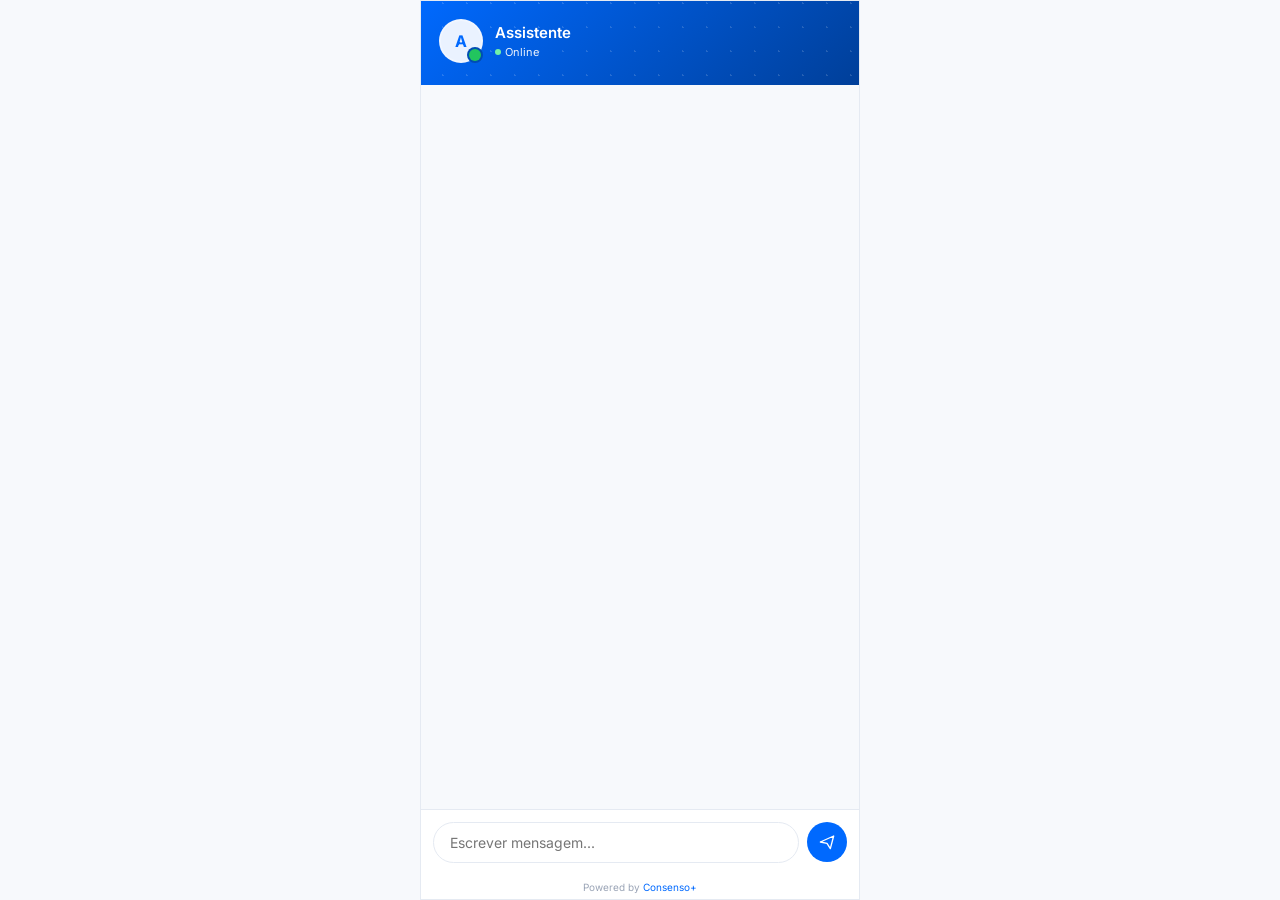
==== backend/widget.html @ e8172cd2 "auto-commit for e77d4ce1-f9aa-4356-a806-aade80bb2fab" ====
<!doctype html>
<html lang="pt">
<head>
<meta charset="utf-8">
<title>Consenso+ Chat</title>
<meta name="viewport" content="width=device-width,initial-scale=1,viewport-fit=cover,maximum-scale=1" />
<meta name="apple-mobile-web-app-capable" content="yes" />
<link href="https://fonts.googleapis.com/css2?family=Inter:wght@400;500;600;700&display=swap" rel="stylesheet">
<style>
*{box-sizing:border-box}body,html{margin:0;padding:0;height:100%;font-family:Inter,system-ui,sans-serif;color:#0B1324;background:#F7F9FC;-webkit-tap-highlight-color:transparent;-webkit-text-size-adjust:100%}
.wrap{display:flex;flex-direction:column;height:100%;max-width:440px;margin:0 auto;background:#fff;border:1px solid #E5EAF2;overflow:hidden}
@supports(height:100dvh){.wrap{height:100dvh}}
:root{
  --vv-h:100%;
  --brand:#0069FE;          /* Primary CTA, user bubble, send button */
  --brand-dark:#003F99;     /* Header gradient end */
  --brand-soft:#EAF2FF;     /* Avatar bg, focus ring */
  --brand-border:#C7DDFF;   /* Icebreakers border */
  --bot:#0069FE;            /* Bot accent (links, prices) — overridable per-agent */
}
@media(max-width:520px){
  .wrap{max-width:100%;border:0;border-radius:0}
  .hd{padding:14px 14px 16px}
  .msgs{padding:12px 10px}
  .msg{font-size:15px;padding:10px 14px}
  .inp{padding:10px;padding-bottom:calc(10px + env(safe-area-inset-bottom))}
  .inp input{font-size:16px;padding:12px 16px} /* 16px prevents iOS zoom on focus */
  .inp button{width:44px;height:44px} /* touch-friendly */
  .ice button{padding:9px 14px;font-size:14px} /* touch-friendly */
  .card{max-width:100%;margin-left:30px}
  .card-carousel{margin-left:30px}
  .card-carousel.multi .card{flex:0 0 240px}
  .mini{width:24px;height:24px;font-size:9px}
  .ice{margin-left:30px}
  .typing{margin-left:30px}
}
.hd{background:linear-gradient(135deg,var(--brand) 0%,var(--brand-dark) 100%);color:#fff;padding:18px 18px 22px;display:flex;align-items:center;gap:12px;position:relative}
.hd::after{content:"";position:absolute;inset:0;background:radial-gradient(circle at 90% 10%,rgba(255,255,255,.15) 1px,transparent 1px);background-size:24px 24px;pointer-events:none}
.av{width:44px;height:44px;border-radius:50%;background:var(--brand-soft);flex-shrink:0;display:flex;align-items:center;justify-content:center;color:var(--brand);font-weight:700;font-size:16px;position:relative;border:2px solid rgba(255,255,255,.3);z-index:1}
.av-inner{width:100%;height:100%;border-radius:50%;overflow:hidden;display:flex;align-items:center;justify-content:center}
.av img{width:100%;height:100%;object-fit:cover;display:block}
.av .dot{position:absolute;bottom:0;right:0;width:12px;height:12px;background:#22c55e;border-radius:50%;box-shadow:0 0 0 2px #004db3;z-index:2;pointer-events:none}
.hd .info{z-index:1;flex:1;min-width:0}
.hd .close-btn{display:none;background:rgba(255,255,255,.15);border:0;color:#fff;width:36px;height:36px;border-radius:50%;cursor:pointer;align-items:center;justify-content:center;z-index:2;transition:background .15s;font-size:20px;font-weight:300;padding:0;line-height:1}
.hd .close-btn:hover{background:rgba(255,255,255,.25)}
@media(max-width:520px){.hd .close-btn{display:flex}}
.hd .name{font-weight:600;font-size:15px;line-height:1.2}
.hd .st{font-size:11px;opacity:.92;display:flex;align-items:center;gap:4px;margin-top:3px}
.hd .st::before{content:"";width:6px;height:6px;background:#7CFFA3;border-radius:50%;animation:p 1.5s infinite}
@keyframes p{0%,100%{opacity:1}50%{opacity:.5}}
.msgs{flex:1;overflow-y:auto;padding:18px 14px;display:flex;flex-direction:column;gap:12px;background:#F7F9FC}
.row{display:flex;gap:8px;align-items:flex-end}
.row.me{flex-direction:row-reverse}
.mini{width:26px;height:26px;border-radius:50%;flex-shrink:0;background:var(--brand-soft);overflow:hidden;display:flex;align-items:center;justify-content:center;font-size:10px;font-weight:700;color:var(--brand);position:relative}
.mini img{width:100%;height:100%;object-fit:cover;display:block}
.mini::after,.mini::before{content:none!important;display:none!important}
.row.me .mini{visibility:hidden}
.row{animation:slideIn .28s ease-out both}
@keyframes slideIn{from{opacity:0;transform:translateY(8px)}to{opacity:1;transform:translateY(0)}}
.msg{max-width:78%;padding:11px 15px;border-radius:22px;font-size:14px;line-height:1.45;white-space:pre-wrap;word-wrap:break-word;box-shadow:0 1px 2px rgba(11,19,36,.04)}
.me .msg{background:var(--brand);color:#fff;border-bottom-right-radius:6px}
.bot .msg{background:#fff;border:1px solid #E5EAF2;color:#0B1324;border-bottom-left-radius:6px}
.row.continuation{margin-top:-6px}
.row.continuation.bot .mini{visibility:hidden}
.row.continuation.bot .msg{border-top-left-radius:12px}
.ice{display:flex;flex-wrap:wrap;gap:6px;margin-left:34px;margin-top:2px}
.ice button{background:#fff;border:1px solid var(--brand-border);color:var(--brand);padding:7px 13px;border-radius:999px;font:inherit;font-size:13px;font-weight:500;cursor:pointer;transition:all .15s}
.ice button:hover{background:#EAF2FF;transform:translateY(-1px)}
.card-carousel{display:flex;flex-direction:column;gap:10px;margin-left:34px;margin-top:6px}
.card-carousel.multi{flex-direction:row;overflow-x:auto;scroll-snap-type:x mandatory;padding-bottom:6px;margin-right:-14px;scrollbar-width:thin}
.card-carousel.multi::-webkit-scrollbar{height:4px}
.card-carousel.multi::-webkit-scrollbar-thumb{background:#C7D0DF;border-radius:2px}
.card-carousel.multi .card{flex:0 0 280px;scroll-snap-align:start;margin:0}
.card{border:1px solid #E5EAF2;border-radius:18px;overflow:hidden;background:#fff;box-shadow:0 4px 16px rgba(11,19,36,.06);max-width:320px;transition:transform .25s cubic-bezier(.2,.8,.2,1),box-shadow .25s;animation:slideIn .35s ease-out both}
.card:hover{transform:translateY(-3px);box-shadow:0 14px 30px rgba(11,19,36,.14)}
.card .imgwrap{position:relative;width:100%;height:200px;background:linear-gradient(135deg,#EAF2FF 0%,#C7DDFF 100%);overflow:hidden}
.card .imgwrap.noimg::before{content:"🏠";position:absolute;inset:0;display:flex;align-items:center;justify-content:center;font-size:48px;filter:grayscale(.3) opacity(.55)}
.card .imgwrap img{width:100%;height:100%;object-fit:cover;display:block;transition:transform .5s cubic-bezier(.2,.8,.2,1)}
.card:hover .imgwrap img{transform:scale(1.06)}
.card .tag{position:absolute;top:11px;left:11px;background:rgba(11,19,36,.86);backdrop-filter:blur(8px);color:#fff;padding:5px 11px;border-radius:999px;font-size:11.5px;font-weight:700;letter-spacing:.02em;box-shadow:0 2px 8px rgba(11,19,36,.18)}
.card .badge-typ{position:absolute;top:11px;right:11px;background:var(--bot);color:#fff;padding:4px 10px;border-radius:6px;font-size:10.5px;font-weight:700;letter-spacing:.04em;text-transform:uppercase;box-shadow:0 2px 6px rgba(11,19,36,.18)}
.card .b{padding:14px 15px 12px}
.card .t{font-weight:700;font-size:15px;line-height:1.3;color:#0B1324;letter-spacing:-.01em}
.card .loc{font-size:12px;color:#5B6B82;margin-top:4px;display:flex;align-items:center;gap:4px}
.card .loc::before{content:"📍";font-size:11px}
.card .p{color:var(--bot);font-size:16px;font-weight:800;margin-top:10px;letter-spacing:-.015em}
.card .d{font-size:12.5px;color:#5B6B82;margin-top:6px;line-height:1.5;display:-webkit-box;-webkit-line-clamp:2;-webkit-box-orient:vertical;overflow:hidden}
.card .features{display:flex;flex-wrap:wrap;gap:5px;margin-top:9px}
.card .features span{background:#F4F7FB;color:#5B6B82;padding:3px 8px;border-radius:6px;font-size:10.5px;font-weight:500;border:1px solid #EEF1F7}
.card a.detail{display:flex;align-items:center;justify-content:center;gap:6px;padding:11px;text-align:center;background:#fff;color:var(--user);text-decoration:none;font-size:13px;font-weight:600;transition:background .15s;border-top:1px solid #EEF1F7}
.card a.detail:hover{background:#F4F7FB}
.card .actions{display:flex;border-top:1px solid #EEF1F7}
.card .actions a, .card .actions button{flex:1;display:flex;align-items:center;justify-content:center;gap:5px;padding:11px 8px;text-align:center;font-size:12.5px;font-weight:600;text-decoration:none;border:0;cursor:pointer;background:#fff;color:var(--user);transition:background .15s;font-family:inherit}
.card .actions a:hover{background:#F4F7FB}
.card .actions button.book{background:var(--user);color:#fff}
.card .actions button.book:hover{filter:brightness(.92)}
.card .actions a + button{border-left:1px solid #EEF1F7}
.card .badge-ext{position:absolute;bottom:11px;left:11px;background:rgba(228,172,30,.95);color:#fff;padding:3px 8px;border-radius:6px;font-size:10px;font-weight:700;letter-spacing:.04em;text-transform:uppercase;box-shadow:0 2px 6px rgba(11,19,36,.18)}
.finance-card{background:linear-gradient(135deg,#fff 0%,#F4F7FB 100%);max-width:320px}
.finance-card .b{padding:18px 18px 16px}
.finance-card .t{font-size:15px;color:#0B1324;font-weight:700;margin-bottom:14px;letter-spacing:-.01em}
.finance-grid{display:grid;grid-template-columns:1fr 1fr;gap:8px 14px;margin-bottom:14px}
.finance-grid .fg-row{display:flex;flex-direction:column;font-size:12px}
.finance-grid .fg-row span{color:#5B6B82;font-weight:500;margin-bottom:2px}
.finance-grid .fg-row b{color:#0B1324;font-weight:700;font-size:13px}
.finance-highlight{background:var(--brand);color:#fff;border-radius:14px;padding:12px 14px;display:flex;justify-content:space-between;align-items:center;box-shadow:0 4px 14px rgba(0,105,254,.22)}
.finance-highlight span{font-size:12px;opacity:.9;font-weight:500}
.finance-highlight strong{font-size:18px;font-weight:800;letter-spacing:-.02em}
.finance-note{font-size:10.5px;color:#8593A8;margin-top:10px;font-style:italic;text-align:center}
.finance-compare{margin-top:14px;padding:12px;background:#F4F7FB;border-radius:12px;border:1px dashed #C7DDFF}
.finance-compare .fc-title{font-size:12px;font-weight:700;color:#0B1324;margin-bottom:10px;display:flex;align-items:center;gap:5px}
.finance-compare .fc-grid{display:grid;grid-template-columns:1fr 1fr;gap:10px}
.finance-compare .fc-col{background:#fff;padding:9px 10px;border-radius:8px;border:1px solid #E5EAF2}
.finance-compare .fc-lbl{font-size:10.5px;color:#5B6B82;font-weight:500;margin-bottom:3px}
.finance-compare .fc-val{font-size:13px;font-weight:700;color:#0B1324;letter-spacing:-.01em}
.finance-compare .fc-diff{font-size:10.5px;font-weight:600;margin-top:4px;padding:2px 6px;border-radius:5px;display:inline-block}
.finance-compare .fc-diff.up{color:#B91C1C;background:#FEE2E2}
.finance-compare .fc-diff.down{color:#15803D;background:#DCFCE7}

/* Visit booking modal */
.cp-modal-bg{position:absolute;inset:0;background:rgba(11,19,36,.55);backdrop-filter:blur(4px);display:flex;align-items:center;justify-content:center;z-index:100;animation:fadeIn .2s}
@keyframes fadeIn{from{opacity:0}to{opacity:1}}
.cp-modal{background:#fff;border-radius:20px;padding:22px 22px 20px;width:88%;max-width:340px;box-shadow:0 20px 50px rgba(0,0,0,.3);animation:slideUp .25s cubic-bezier(.2,.8,.2,1)}
@keyframes slideUp{from{transform:translateY(20px);opacity:0}to{transform:translateY(0);opacity:1}}
.cp-modal h3{margin:0 0 4px;font-size:17px;color:#0B1324;font-weight:700;letter-spacing:-.01em}
.cp-modal .sub{color:#5B6B82;font-size:12.5px;margin-bottom:14px;line-height:1.4}
.cp-modal .prop{background:#F4F7FB;border-radius:10px;padding:9px 11px;font-size:12px;color:#0B1324;margin-bottom:14px;font-weight:600}
.cp-modal label{display:block;font-size:11.5px;color:#5B6B82;margin:8px 0 4px;font-weight:600}
.cp-modal input{width:100%;padding:9px 11px;border:1px solid #E5EAF2;border-radius:10px;font-size:13px;font-family:inherit;outline:none;transition:border-color .15s;box-sizing:border-box;background:#fff;color:#0B1324}
.cp-modal input:focus{border-color:var(--user)}
.cp-modal .row{display:flex;gap:8px}
.cp-modal .row > div{flex:1}
.cp-modal .btn-row{display:flex;gap:8px;margin-top:16px}
.cp-modal button.confirm{flex:1;background:var(--user);color:#fff;border:0;padding:11px;border-radius:10px;font-weight:700;font-size:13.5px;cursor:pointer;font-family:inherit;transition:filter .15s}
.cp-modal button.confirm:hover{filter:brightness(.92)}
.cp-modal button.confirm:disabled{opacity:.6;cursor:not-allowed}
.cp-modal button.cancel{background:#F4F7FB;color:#0B1324;border:0;padding:11px 14px;border-radius:10px;font-weight:600;font-size:13.5px;cursor:pointer;font-family:inherit;transition:background .15s}
.cp-modal button.cancel:hover{background:#EEF1F7}
.cp-modal .err{color:#DC2626;font-size:11.5px;margin-top:8px;min-height:14px}
.inp{display:flex;gap:8px;padding:12px;border-top:1px solid #E5EAF2;background:#fff}
.inp input{flex:1;padding:11px 16px;border:1px solid #E5EAF2;border-radius:999px;font:inherit;outline:none;font-size:14px;transition:all .15s}
.inp input:focus{border-color:var(--brand);box-shadow:0 0 0 3px var(--brand-soft)}
.inp button{background:var(--brand);color:#fff;border:0;width:40px;height:40px;border-radius:50%;cursor:pointer;display:flex;align-items:center;justify-content:center;transition:all .15s}
.inp button:hover{background:#0057D5;transform:scale(1.05)}
.inp button:disabled{opacity:.5}
.typing{margin-left:34px;display:inline-flex;gap:4px;padding:12px 16px;background:#fff;border:1px solid #E5EAF2;border-radius:20px;align-self:flex-start;animation:slideIn .2s ease-out both}
.typing span{width:7px;height:7px;border-radius:50%;background:#C7D0DF;animation:t 1.2s infinite}
.typing span:nth-child(2){animation-delay:.2s}
.typing span:nth-child(3){animation-delay:.4s}
@keyframes t{0%,60%,100%{opacity:.3;transform:translateY(0)}30%{opacity:1;transform:translateY(-4px)}}
.footer{font-size:10px;color:#9AA4B6;text-align:center;padding:6px;background:#fff}
.footer a{color:var(--brand);text-decoration:none}
</style>
</head>
<body>
<div class="wrap">
  <div class="hd">
    <div class="av" id="av"><div class="av-inner" id="avInner">A</div><span class="dot" aria-hidden="true"></span></div>
    <div class="info">
      <div class="name" id="agentName">Assistente</div>
      <div class="st">Online</div>
    </div>
    <button class="close-btn" id="closeBtn" aria-label="Fechar" type="button">×</button>
  </div>
  <div class="msgs" id="msgs"></div>
  <form class="inp" id="f"><input id="t" placeholder="Escrever mensagem..." required aria-label="Mensagem">
    <button aria-label="Enviar">
      <svg width="16" height="16" viewBox="0 0 24 24" fill="none"><path d="M2 12l20-9-5 19-5-8-10-2z" stroke="#fff" stroke-width="2" stroke-linejoin="round"/></svg>
    </button>
  </form>
  <div class="footer">Powered by <a href="#" target="_blank">Consenso+</a></div>
</div>
<script>
const params = new URLSearchParams(location.search);
const API = params.get("api") || (location.origin + "/api");
const TENANT = params.get("tenant");
const AGENT_ID = params.get("agent") || "";
let NAME_V = params.get("name") || "Visitante";
const UID = "w-" + Math.random().toString(36).slice(2,10);
const msgs = document.getElementById("msgs");
const f = document.getElementById("f");
const t = document.getElementById("t");
const avEl = document.getElementById("av");
const avInnerEl = document.getElementById("avInner");
const nameEl = document.getElementById("agentName");
let agent = { name: "Assistente", avatar_url: "", welcome_message: "Olá! Como posso ajudar?", icebreakers: [] };

function initials(s) { return (s || "A").trim().slice(0, 2).toUpperCase(); }

function miniAvatar() {
  const mini = document.createElement("div");
  mini.className = "mini";
  if (agent.avatar_url) {
    const img = document.createElement("img");
    img.src = agent.avatar_url;
    img.onerror = () => { mini.textContent = initials(agent.name); };
    mini.appendChild(img);
  } else {
    mini.textContent = initials(agent.name);
  }
  return mini;
}

function botMsg(text, icebreakers, cards, opts) {
  opts = opts || {};
  const row = document.createElement("div");
  row.className = "row bot" + (opts.continuation ? " continuation" : "");
  row.appendChild(miniAvatar());
  const m = document.createElement("div");
  m.className = "msg";
  m.textContent = text;
  row.appendChild(m);
  msgs.appendChild(row);

  const allCards = cards || [];
  if (allCards.length > 0) {
    const carousel = document.createElement("div");
    carousel.className = "card-carousel" + (allCards.length >= 2 ? " multi" : "");
    allCards.forEach(c => {
      const card = document.createElement("div");
      card.className = "card";
      // ===== Special card: financial simulation =====
      if (c.type === "finance_simulation") {
        card.className = "card finance-card";
        const alt = c.alternative;
        const delta = c.delta || {};
        const altBlock = alt ? (
          '<div class="finance-compare">'
          + '<div class="fc-title">📊 E se mudasses para ' + alt.prazo_anos + ' anos?</div>'
          + '<div class="fc-grid">'
          +   '<div class="fc-col">'
          +     '<div class="fc-lbl">Prestação</div>'
          +     '<div class="fc-val">' + Number(alt.prestacao_mensal).toLocaleString('pt-PT', {minimumFractionDigits: 0, maximumFractionDigits: 0}) + ' €/mês</div>'
          +     '<div class="fc-diff ' + (delta.prestacao_diff > 0 ? 'up' : 'down') + '">'
          +       (delta.prestacao_diff > 0 ? '↑ ' : '↓ ') + Math.abs(delta.prestacao_diff).toLocaleString('pt-PT', {maximumFractionDigits: 0}) + ' €/mês'
          +     '</div>'
          +   '</div>'
          +   '<div class="fc-col">'
          +     '<div class="fc-lbl">Juros totais</div>'
          +     '<div class="fc-val">' + Number(alt.juros_totais).toLocaleString('pt-PT', {maximumFractionDigits: 0}) + ' €</div>'
          +     '<div class="fc-diff ' + (delta.juros_diff < 0 ? 'down' : 'up') + '">'
          +       (delta.juros_diff < 0 ? '↓ poupa ' : '↑ paga +') + Math.abs(delta.juros_diff).toLocaleString('pt-PT', {maximumFractionDigits: 0}) + ' €'
          +     '</div>'
          +   '</div>'
          + '</div>'
          + '</div>'
        ) : '';
        const html = (
          '<div class="b">'
          + '<div class="t">🧮 ' + (c.title || "Simulação de crédito") + '</div>'
          + '<div class="finance-grid">'
          +   '<div class="fg-row"><span>Entrada</span><b>' + Number(c.entrada).toLocaleString('pt-PT') + ' € (' + Number(c.entrada_pct || 20).toFixed(0) + '%)</b></div>'
          +   '<div class="fg-row"><span>Montante</span><b>' + Number(c.montante).toLocaleString('pt-PT') + ' €</b></div>'
          +   '<div class="fg-row"><span>Prazo</span><b>' + c.prazo_anos + ' anos' + (c.prazo_max_bancario ? ' <small style="color:#5B6B82">(máx ' + c.prazo_max_bancario + ')</small>' : '') + '</b></div>'
          +   '<div class="fg-row"><span>' + (c.idade ? 'Idade · Taxa' : 'Taxa') + '</span><b>' + (c.idade ? c.idade + ' · ' : '') + Number(c.taxa_total_pct).toFixed(2) + '%</b></div>'
          + '</div>'
          + '<div class="finance-highlight">'
          +   '<span>Prestação mensal</span>'
          +   '<strong>' + Number(c.prestacao_mensal).toLocaleString('pt-PT', {minimumFractionDigits: 2, maximumFractionDigits: 2}) + ' €</strong>'
          + '</div>'
          + altBlock
          + '<div class="finance-note">Euribor 12m + spread médio · Sujeitos a aprovação bancária</div>'
          + '</div>'
        );
        card.innerHTML = html;
        // Make alt card wider when present
        if (alt) card.style.maxWidth = "380px";
        carousel.appendChild(card);
        return;
      }
      const tagsHtml = (c.price ? '<span class="tag">' + c.price + '</span>' : '')
        + (c.typology ? '<span class="badge-typ">' + c.typology + '</span>' : '')
        + (c.external ? '<span class="badge-ext" title="' + (c.source_label || 'Parceiro') + '">Parceiro</span>' : '');
      const imgHtml = c.image
        ? '<div class="imgwrap"><img src="' + c.image + '" referrerpolicy="no-referrer" loading="lazy" onerror="this.parentElement.classList.add(\'noimg\');this.remove()">' + tagsHtml + '</div>'
        : (tagsHtml ? '<div class="imgwrap noimg">' + tagsHtml + '</div>' : '');
      let body = '<div class="b"><div class="t">' + (c.title || "") + '</div>';
      if (c.location) {
        body += '<div class="loc">' + c.location + (c.area_m2 ? ' · ' + c.area_m2 + 'm²' : '') + '</div>';
      } else if (c.description && c.description.indexOf("Localização") === -1) {
        const loc = (c.description.match(/([A-Z][a-záãéêíóúçâ]+(?:,\s*[A-Z][a-záãéêíóúçâ]+)?)/) || [])[0];
        if (loc && loc.length < 40) body += '<div class="loc">' + loc + '</div>';
      }
      if (c.price && !c.image) body += '<div class="p">' + c.price + '</div>';
      if (c.description) body += '<div class="d">' + c.description + '</div>';
      if (Array.isArray(c.features) && c.features.length > 0) {
        body += '<div class="features">';
        c.features.slice(0, 4).forEach(f => { body += '<span>' + f + '</span>'; });
        body += '</div>';
      }
      body += '</div>';
      const isProperty = !!(c.typology || (c.location && (c.area_m2 || c.features)));
      let actionsHtml = '';
      if (c.link || isProperty) {
        actionsHtml = '<div class="actions">';
        if (c.link) {
          actionsHtml += '<a href="' + c.link + '" target="_blank" rel="noreferrer">Ver detalhes →</a>';
        }
        if (isProperty) {
          // Marcar visita button — opens in-widget modal
          const propTitle = (c.title || "").replace(/"/g, '&quot;');
          const propLink = (c.link || "").replace(/"/g, '&quot;');
          actionsHtml += '<button class="book" data-prop-title="' + propTitle + '" data-prop-link="' + propLink + '">📅 Marcar visita</button>';
        }
        actionsHtml += '</div>';
      }
      card.innerHTML = imgHtml + body + actionsHtml;
      // Wire up book buttons
      const bookBtn = card.querySelector("button.book");
      if (bookBtn) {
        bookBtn.addEventListener("click", () => openBookModal(bookBtn.dataset.propTitle, bookBtn.dataset.propLink));
      }
      carousel.appendChild(card);
    });
    msgs.appendChild(carousel);
  }

  if (icebreakers && icebreakers.length) {
    const box = document.createElement("div");
    box.className = "ice";
    icebreakers.forEach(q => {
      const b = document.createElement("button");
      b.type = "button";
      b.textContent = q;
      b.onclick = () => send(q);
      box.appendChild(b);
    });
    msgs.appendChild(box);
  }
  msgs.scrollTop = msgs.scrollHeight;
}

function meMsg(text) {
  const row = document.createElement("div");
  row.className = "row me";
  row.appendChild(miniAvatar());
  const m = document.createElement("div");
  m.className = "msg";
  m.textContent = text;
  row.appendChild(m);
  msgs.appendChild(row);
  msgs.scrollTop = msgs.scrollHeight;
}

async function postWithRetry(url, payload, attempts) {
  attempts = attempts || 2;
  let lastErr;
  for (let i = 0; i <= attempts; i++) {
    try {
      const r = await fetch(url, {
        method: "POST",
        headers: { "Content-Type": "application/json" },
        body: JSON.stringify(payload),
      });
      if (!r.ok) throw new Error("HTTP " + r.status);
      return await r.json();
    } catch (e) {
      lastErr = e;
      if (i < attempts) await new Promise(r => setTimeout(r, 500 * (i + 1)));
    }
  }
  throw lastErr;
}

// ===== Visit booking modal =====
function openBookModal(propertyTitle, propertyLink) {
  // Prevent duplicate modals
  if (document.querySelector(".cp-modal-bg")) return;
  const bg = document.createElement("div");
  bg.className = "cp-modal-bg";
  const minDate = new Date(Date.now() + 86400000).toISOString().slice(0, 10);
  bg.innerHTML = '<div class="cp-modal" role="dialog" aria-labelledby="cp-modal-title">'
    + '<h3 id="cp-modal-title">📅 Marcar visita</h3>'
    + '<div class="sub">Reserve um horário para visitar este imóvel. A equipa entrará em contacto para confirmar.</div>'
    + (propertyTitle ? '<div class="prop">🏠 ' + propertyTitle + '</div>' : '')
    + '<label>Nome completo</label>'
    + '<input type="text" id="bk-name" autocomplete="name" placeholder="O seu nome">'
    + '<label>Email</label>'
    + '<input type="email" id="bk-email" autocomplete="email" placeholder="email@exemplo.pt">'
    + '<label>Telefone (opcional)</label>'
    + '<input type="tel" id="bk-phone" autocomplete="tel" placeholder="+351 ...">'
    + '<div class="row">'
    +   '<div><label>Data</label><input type="date" id="bk-date" min="' + minDate + '"></div>'
    +   '<div><label>Hora</label><input type="time" id="bk-time" value="11:00"></div>'
    + '</div>'
    + '<div class="err" id="bk-err"></div>'
    + '<div class="btn-row">'
    +   '<button class="cancel" type="button" id="bk-cancel">Cancelar</button>'
    +   '<button class="confirm" type="button" id="bk-confirm">Confirmar visita</button>'
    + '</div>'
    + '</div>';
  document.body.appendChild(bg);
  const nameI = bg.querySelector("#bk-name");
  const emailI = bg.querySelector("#bk-email");
  const phoneI = bg.querySelector("#bk-phone");
  const dateI = bg.querySelector("#bk-date");
  const timeI = bg.querySelector("#bk-time");
  const errEl = bg.querySelector("#bk-err");
  const cancel = bg.querySelector("#bk-cancel");
  const confirm = bg.querySelector("#bk-confirm");
  // Prefill name if widget already knows it
  if (NAME_V) nameI.value = NAME_V;
  dateI.value = minDate;
  nameI.focus();
  const close = () => bg.remove();
  cancel.addEventListener("click", close);
  bg.addEventListener("click", (e) => { if (e.target === bg) close(); });
  document.addEventListener("keydown", function onEsc(e) {
    if (e.key === "Escape") { close(); document.removeEventListener("keydown", onEsc); }
  });
  const validateEmail = (s) => /^[^\s@]+@[^\s@]+\.[^\s@]+$/.test(s);
  confirm.addEventListener("click", async () => {
    errEl.textContent = "";
    const name = (nameI.value || "").trim();
    const email = (emailI.value || "").trim();
    const phone = (phoneI.value || "").trim();
    const date = (dateI.value || "").trim();
    const time = (timeI.value || "").trim();
    if (!name || name.length < 2) return errEl.textContent = "Por favor indique o seu nome.";
    if (!validateEmail(email)) return errEl.textContent = "Email inválido.";
    if (!date) return errEl.textContent = "Por favor escolha uma data.";
    confirm.disabled = true; confirm.textContent = "A confirmar…";
    try {
      const j = await postWithRetry(API + "/webchat/" + TENANT + "/book-visit", {
        name: name, email: email, phone: phone, date: date, time: time,
        property_title: propertyTitle || "", property_link: propertyLink || "",
        external_user_id: UID, agent_id: AGENT_ID || null,
      });
      close();
      // Show celebratory message in chat
      botMsg(j.message_pt || ("✨ Visita marcada para " + date + (time ? " às " + time : "") + "."), [], [], { continuation: true });
      NAME_V = name; // remember
    } catch (err) {
      errEl.textContent = "Não foi possível marcar a visita. Tente novamente.";
      confirm.disabled = false; confirm.textContent = "Confirmar visita";
    }
  });
}

async function send(text) {
  if (!text) return;
  meMsg(text);
  const typing = document.createElement("div");
  typing.className = "typing";
  typing.innerHTML = "<span></span><span></span><span></span>";
  msgs.appendChild(typing);
  msgs.scrollTop = msgs.scrollHeight;

  // Try streaming first (SSE). Falls back to /message if browser/network blocks it.
  let streamed = false;
  try {
    const res = await fetch(API + "/webchat/" + TENANT + "/stream", {
      method: "POST",
      headers: { "Content-Type": "application/json", "Accept": "text/event-stream" },
      body: JSON.stringify({
        channel: "webchat", external_user_id: UID, contact_name: NAME_V,
        text: text, agent_id: AGENT_ID || null,
      }),
    });
    if (!res.ok || !res.body) throw new Error("HTTP " + res.status);

    streamed = true;
    let row = null, bubble = null, accReply = "", finalCards = [], finalFollow = null;
    // Adaptive typing — drains chars at human-like cadence.
    // Calibrated to feel like reading someone TYPING (not skimming a paste).
    //   Slow typist ~30 WPM = ~30 chars/s
    //   Natural    ~40 WPM = ~40 chars/s
    //   Fast       ~60 WPM = ~55 chars/s
    let pendingChars = [];
    let renderedText = "";
    let streamDone = false;
    let typingTimer = null;

    const startTypingTimer = () => {
      if (typingTimer) return;
      const tick = () => {
        if (pendingChars.length === 0) {
          if (streamDone) {
            typingTimer = null;
            return;
          }
          typingTimer = setTimeout(tick, 50);
          return;
        }
        // Adaptive delay per char — NO batching, always 1 char per tick for natural feel.
        // Short replies (<40 chars expected): deliberate pace ~50ms/char = 20 c/s
        // Medium (40-160): natural typing      ~30ms/char = 33 c/s
        // Long (>=160): brisk reading pace     ~18ms/char = 55 c/s
        const expectedTotal = renderedText.length + pendingChars.length;
        let delay;
        if (expectedTotal >= 160) delay = 18;
        else if (expectedTotal >= 40) delay = 30;
        else delay = 50;
        // Micro-jitter (±15%) so it doesn't feel like a metronome
        delay = delay * (0.85 + Math.random() * 0.3);
        // Slight pause after punctuation — adds rhythm
        const lastChar = renderedText[renderedText.length - 1];
        if (lastChar === "." || lastChar === "!" || lastChar === "?") delay += 120;
        else if (lastChar === ",") delay += 50;
        // Catch-up safety net — if backend is way ahead, drain a tiny bit faster
        // but NEVER skip chars / batch (keeps it natural)
        if (pendingChars.length > 200) delay = Math.max(10, delay * 0.55);
        const ch = pendingChars.shift();
        renderedText += ch;
        if (bubble) {
          bubble.textContent = renderedText;
          msgs.scrollTop = msgs.scrollHeight;
        }
        typingTimer = setTimeout(tick, delay);
      };
      typingTimer = setTimeout(tick, 50);
    };

    const reader = res.body.getReader();
    const decoder = new TextDecoder("utf-8");
    let buf = "";

    while (true) {
      const { value, done } = await reader.read();
      if (done) break;
      buf += decoder.decode(value, { stream: true });
      let idx;
      while ((idx = buf.indexOf("\n\n")) >= 0) {
        const ev = buf.slice(0, idx).trim();
        buf = buf.slice(idx + 2);
        if (!ev.startsWith("data:")) continue;
        let evt;
        try { evt = JSON.parse(ev.slice(5).trim()); } catch (_) { continue; }
        if (evt.type === "chunk") {
          if (!bubble) {
            typing.remove();
            row = document.createElement("div");
            row.className = "row bot";
            row.appendChild(miniAvatar());
            bubble = document.createElement("div");
            bubble.className = "msg bot";
            row.appendChild(bubble);
            msgs.appendChild(row);
          }
          accReply += evt.text;
          // Push chars into the typing queue (not directly into the DOM)
          for (const ch of evt.text) pendingChars.push(ch);
          startTypingTimer();
        } else if (evt.type === "done") {
          finalCards = evt.cards || [];
          finalFollow = evt.follow_up || null;
          if (!bubble) {
            // No chunks were emitted (happens on tiny replies) — just render
            typing.remove();
            botMsg(evt.reply || "…", [], []);
            streamDone = true;
          } else {
            // Ensure any divergence between streamed chars and final reply is reconciled
            const finalReply = evt.reply || accReply;
            // Push any remaining chars (in case JSON-final had escape divergence)
            for (let i = renderedText.length + pendingChars.length; i < finalReply.length; i++) {
              pendingChars.push(finalReply[i]);
            }
            streamDone = true;
            startTypingTimer();
          }
        } else if (evt.type === "error") {
          throw new Error(evt.error || "stream error");
        }
      }
    }

    // Wait until the typing queue drains before showing follow-up
    while (pendingChars.length > 0) await new Promise(r => setTimeout(r, 50));

    // Render follow-up + cards (typing dots between for natural feel)
    if (finalFollow || finalCards.length > 0) {
      const typing2 = document.createElement("div");
      typing2.className = "typing";
      typing2.innerHTML = "<span></span><span></span><span></span>";
      msgs.appendChild(typing2);
      msgs.scrollTop = msgs.scrollHeight;
      await new Promise(r => setTimeout(r, 600));
      typing2.remove();
      botMsg(finalFollow || "", [], finalCards, { continuation: true });
    }
  } catch (err) {
    // Fallback to non-streaming endpoint
    if (!streamed) {
      try {
        const j = await postWithRetry(API + "/webchat/" + TENANT + "/message", {
          channel: "webchat", external_user_id: UID, contact_name: NAME_V,
          text: text, agent_id: AGENT_ID || null,
        });
        typing.remove();
        botMsg(j.reply || "…", [], []);
        if (j.follow_up || (j.cards && j.cards.length > 0)) {
          const typing2 = document.createElement("div");
          typing2.className = "typing";
          typing2.innerHTML = "<span></span><span></span><span></span>";
          msgs.appendChild(typing2);
          msgs.scrollTop = msgs.scrollHeight;
          await new Promise(r => setTimeout(r, 900));
          typing2.remove();
          botMsg(j.follow_up || "", [], j.cards || [], { continuation: true });
        }
        return;
      } catch (_) { /* fall through to error message */ }
    }
    typing.remove();
    botMsg("⚠️ Problema de ligação. A tentar novamente assim que possível.", [], []);
    setTimeout(() => {
      if (navigator.onLine) send(text);
    }, 4000);
  }
}

// Reconnect listener: when network comes back, let the user know
window.addEventListener("online", () => {
  if (msgs.querySelector(".typing")) return;
  const hint = document.createElement("div");
  hint.className = "row bot";
  hint.appendChild(miniAvatar());
  const m = document.createElement("div");
  m.className = "msg";
  m.style.background = "#DCFCE7";
  m.style.border = "1px solid #86EFAC";
  m.style.color = "#166534";
  m.textContent = "Ligação reposta ✓";
  hint.appendChild(m);
  msgs.appendChild(hint);
  msgs.scrollTop = msgs.scrollHeight;
});

async function loadAgent() {
  const url = API + "/public/agent/" + TENANT + (AGENT_ID ? "?agent_id=" + AGENT_ID : "");
  let j = null;
  for (let i = 0; i < 3 && !j; i++) {
    try {
      const r = await fetch(url);
      if (r.ok) j = await r.json();
    } catch { /* retry */ }
    if (!j) await new Promise(r => setTimeout(r, 500 * (i + 1)));
  }
  if (!j) {
    avInnerEl.textContent = "A";
    botMsg("Olá! Estamos a ligar-nos ao servidor…", [], []);
    setTimeout(loadAgent, 5000);
    return;
  }
  agent = j;
  // Apply per-agent theme overrides (CSS variables) — supports .primary and .bot
  if (j.theme && typeof j.theme === "object") {
    const root = document.documentElement.style;
    if (j.theme.primary) root.setProperty("--brand", j.theme.primary);
    if (j.theme.primary_dark) root.setProperty("--brand-dark", j.theme.primary_dark);
    if (j.theme.primary_soft) root.setProperty("--brand-soft", j.theme.primary_soft);
    if (j.theme.primary_border) root.setProperty("--brand-border", j.theme.primary_border);
    if (j.theme.bot) root.setProperty("--bot", j.theme.bot);
  }
  nameEl.textContent = j.name || "Assistente";
  document.title = (j.name || "Chat") + " · " + (j.tenant_name || "Consenso+");
  if (j.avatar_url) {
    avInnerEl.innerHTML = "";
    const img = document.createElement("img");
    img.src = j.avatar_url;
    img.onerror = () => { avInnerEl.textContent = initials(j.name); };
    avInnerEl.appendChild(img);
  } else {
    avInnerEl.textContent = initials(j.name);
  }
  botMsg(j.welcome_message || "Olá! Como posso ajudar?", j.icebreakers || [], []);
}

f.addEventListener("submit", e => {
  e.preventDefault();
  const v = t.value.trim();
  if (!v) return;
  t.value = "";
  send(v);
});
loadAgent();

// Close button — posts message to parent or goes back
document.getElementById("closeBtn").addEventListener("click", () => {
  try {
    if (window.parent !== window) window.parent.postMessage({ type: "cp-close" }, "*");
    else window.history.length > 1 ? window.history.back() : window.close();
  } catch (e) { /* ignore */ }
});

// iOS visual viewport — adjust for keyboard so the input stays visible
if (window.visualViewport) {
  const root = document.documentElement;
  const adjust = () => {
    root.style.setProperty("--vv-h", window.visualViewport.height + "px");
    msgs.scrollTop = msgs.scrollHeight;
  };
  window.visualViewport.addEventListener("resize", adjust);
  window.visualViewport.addEventListener("scroll", adjust);
}
</script>
</body>
</html>
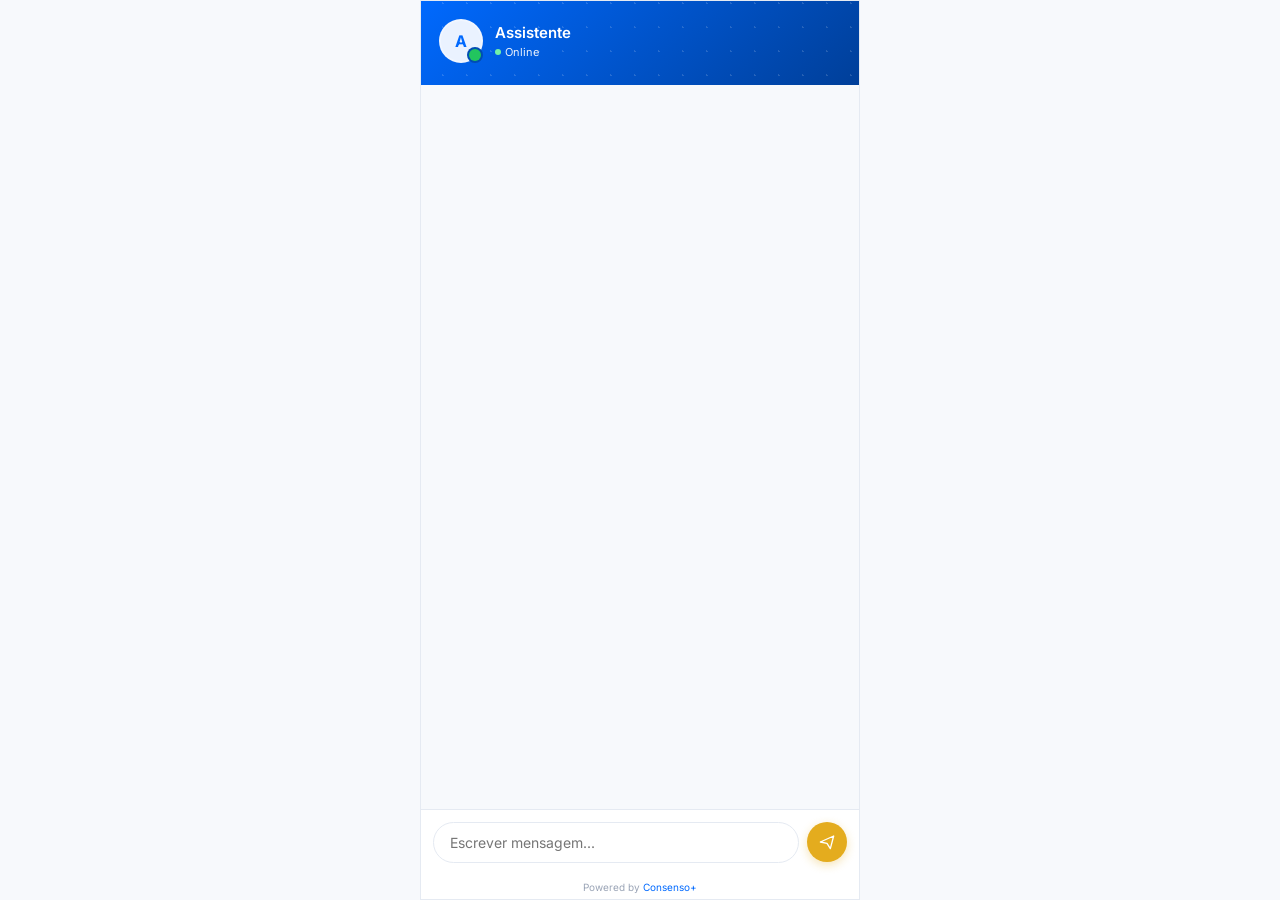
==== commit d3c5bb37: "auto-commit for 8b396d84-ce20-49d5-82c4-b66b3e5245e4" ====
--- a/backend/widget.html
+++ b/backend/widget.html
@@ -12,11 +12,14 @@
 @supports(height:100dvh){.wrap{height:100dvh}}
 :root{
   --vv-h:100%;
-  --brand:#0069FE;          /* Primary CTA, user bubble, send button */
+  --brand:#0069FE;          /* Primary CTA, user bubble (azul main) */
   --brand-dark:#003F99;     /* Header gradient end */
   --brand-soft:#EAF2FF;     /* Avatar bg, focus ring */
   --brand-border:#C7DDFF;   /* Icebreakers border */
   --bot:#0069FE;            /* Bot accent (links, prices) — overridable per-agent */
+  --gold:#E4AC1E;           /* Consenso gold — send button, launcher */
+  --gold-dark:#C7951A;      /* Gold hover */
+  --gold-soft:#FEF7E0;      /* Gold soft tint */
 }
 @media(max-width:520px){
   .wrap{max-width:100%;border:0;border-radius:0}
@@ -139,9 +142,9 @@
 .cp-modal .err{color:#DC2626;font-size:11.5px;margin-top:8px;min-height:14px}
 .inp{display:flex;gap:8px;padding:12px;border-top:1px solid #E5EAF2;background:#fff}
 .inp input{flex:1;padding:11px 16px;border:1px solid #E5EAF2;border-radius:999px;font:inherit;outline:none;font-size:14px;transition:all .15s}
-.inp input:focus{border-color:var(--brand);box-shadow:0 0 0 3px var(--brand-soft)}
-.inp button{background:var(--brand);color:#fff;border:0;width:40px;height:40px;border-radius:50%;cursor:pointer;display:flex;align-items:center;justify-content:center;transition:all .15s}
-.inp button:hover{background:#0057D5;transform:scale(1.05)}
+.inp input:focus{border-color:var(--gold);box-shadow:0 0 0 3px var(--gold-soft)}
+.inp button{background:var(--gold);color:#fff;border:0;width:40px;height:40px;border-radius:50%;cursor:pointer;display:flex;align-items:center;justify-content:center;transition:all .15s;box-shadow:0 3px 10px rgba(228,172,30,.32)}
+.inp button:hover{background:var(--gold-dark);transform:scale(1.05);box-shadow:0 4px 14px rgba(228,172,30,.45)}
 .inp button:disabled{opacity:.5}
 .typing{margin-left:34px;display:inline-flex;gap:4px;padding:12px 16px;background:#fff;border:1px solid #E5EAF2;border-radius:20px;align-self:flex-start;animation:slideIn .2s ease-out both}
 .typing span{width:7px;height:7px;border-radius:50%;background:#C7D0DF;animation:t 1.2s infinite}
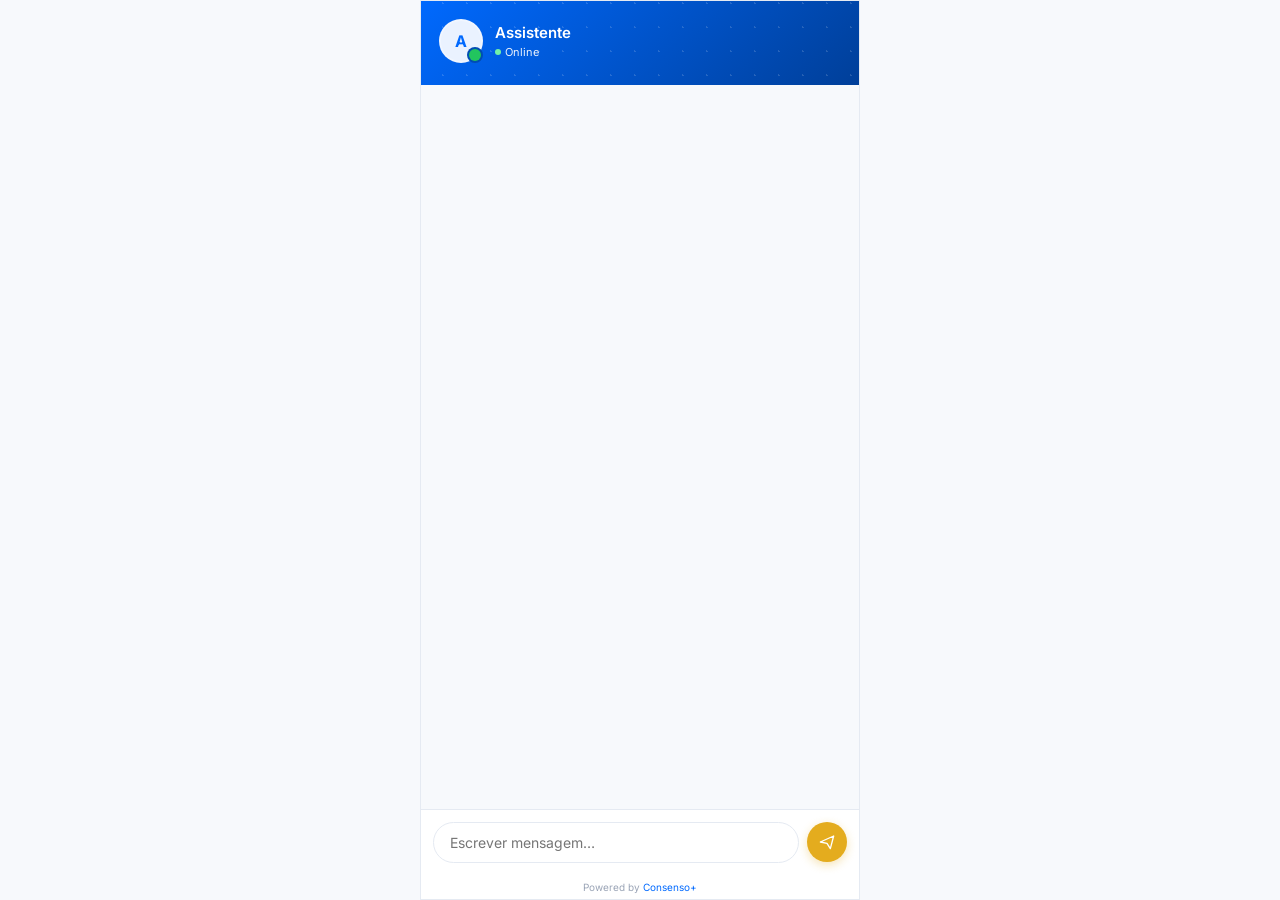
==== commit bf216d65: "auto-commit for 385a95a6-564a-4b93-b5d9-cdb131c629d0" ====
--- a/backend/widget.html
+++ b/backend/widget.html
@@ -166,8 +166,8 @@
     <button class="close-btn" id="closeBtn" aria-label="Fechar" type="button">×</button>
   </div>
   <div class="msgs" id="msgs"></div>
-  <form class="inp" id="f"><input id="t" placeholder="Escrever mensagem..." required aria-label="Mensagem">
-    <button aria-label="Enviar">
+  <form class="inp" id="f"><input id="t" placeholder="Escrever mensagem…" required aria-label="Mensagem">
+    <button aria-label="Enviar" id="sendBtn">
       <svg width="16" height="16" viewBox="0 0 24 24" fill="none"><path d="M2 12l20-9-5 19-5-8-10-2z" stroke="#fff" stroke-width="2" stroke-linejoin="round"/></svg>
     </button>
   </form>
@@ -178,6 +178,7 @@
 const API = params.get("api") || (location.origin + "/api");
 const TENANT = params.get("tenant");
 const AGENT_ID = params.get("agent") || "";
+const PAGE_CONTEXT = params.get("context") || params.get("page_context") || "";
 let NAME_V = params.get("name") || "Visitante";
 const UID = "w-" + Math.random().toString(36).slice(2,10);
 const msgs = document.getElementById("msgs");
@@ -187,6 +188,156 @@
 const avInnerEl = document.getElementById("avInner");
 const nameEl = document.getElementById("agentName");
 let agent = { name: "Assistente", avatar_url: "", welcome_message: "Olá! Como posso ajudar?", icebreakers: [] };
+
+// ============ i18n — Widget UI strings (6 languages, EN fallback) ============
+const I18N = {
+  pt: {
+    placeholder: "Escrever mensagem…",
+    closeAria: "Fechar",
+    sendAria: "Enviar",
+    messageAria: "Mensagem",
+    connecting: "Olá! Estamos a ligar-nos ao servidor…",
+    defaultWelcome: "Olá! Como posso ajudar?",
+    modalTitle: "📅 Marcar visita",
+    modalSub: "Reserve um horário para visitar este imóvel. A equipa entrará em contacto para confirmar.",
+    fldName: "Nome completo", phName: "O seu nome",
+    fldEmail: "Email", phEmail: "email@exemplo.pt",
+    fldPhone: "Telefone (opcional)", phPhone: "+351 …",
+    fldDate: "Data", fldTime: "Hora",
+    btnCancel: "Cancelar", btnConfirm: "Confirmar visita", btnConfirming: "A confirmar…",
+    errName: "Por favor indique o seu nome.",
+    errEmail: "Email inválido.",
+    errDate: "Por favor escolha uma data.",
+    errVisitFail: "Não foi possível marcar a visita. Tente novamente.",
+    bookVisit: "📅 Marcar visita",
+    visitBookedFor: "✨ Visita marcada para",
+    visitAt: "às",
+  },
+  en: {
+    placeholder: "Type your message…",
+    closeAria: "Close",
+    sendAria: "Send",
+    messageAria: "Message",
+    connecting: "Hi! Connecting to the server…",
+    defaultWelcome: "Hi! How can I help?",
+    modalTitle: "📅 Book a visit",
+    modalSub: "Reserve a time to visit this property. Our team will get in touch to confirm.",
+    fldName: "Full name", phName: "Your name",
+    fldEmail: "Email", phEmail: "email@example.com",
+    fldPhone: "Phone (optional)", phPhone: "+1 …",
+    fldDate: "Date", fldTime: "Time",
+    btnCancel: "Cancel", btnConfirm: "Confirm visit", btnConfirming: "Confirming…",
+    errName: "Please enter your name.",
+    errEmail: "Invalid email.",
+    errDate: "Please pick a date.",
+    errVisitFail: "Unable to book the visit. Please try again.",
+    bookVisit: "📅 Book a visit",
+    visitBookedFor: "✨ Visit booked for",
+    visitAt: "at",
+  },
+  es: {
+    placeholder: "Escribe tu mensaje…",
+    closeAria: "Cerrar",
+    sendAria: "Enviar",
+    messageAria: "Mensaje",
+    connecting: "¡Hola! Conectándonos al servidor…",
+    defaultWelcome: "¡Hola! ¿En qué te puedo ayudar?",
+    modalTitle: "📅 Reservar visita",
+    modalSub: "Reserva una hora para visitar este inmueble. El equipo se pondrá en contacto para confirmar.",
+    fldName: "Nombre completo", phName: "Tu nombre",
+    fldEmail: "Email", phEmail: "email@ejemplo.es",
+    fldPhone: "Teléfono (opcional)", phPhone: "+34 …",
+    fldDate: "Fecha", fldTime: "Hora",
+    btnCancel: "Cancelar", btnConfirm: "Confirmar visita", btnConfirming: "Confirmando…",
+    errName: "Por favor indica tu nombre.",
+    errEmail: "Email no válido.",
+    errDate: "Por favor elige una fecha.",
+    errVisitFail: "No se pudo reservar la visita. Inténtalo de nuevo.",
+    bookVisit: "📅 Reservar visita",
+    visitBookedFor: "✨ Visita reservada para el",
+    visitAt: "a las",
+  },
+  fr: {
+    placeholder: "Écrivez votre message…",
+    closeAria: "Fermer",
+    sendAria: "Envoyer",
+    messageAria: "Message",
+    connecting: "Bonjour ! Connexion au serveur…",
+    defaultWelcome: "Bonjour ! Comment puis-je vous aider ?",
+    modalTitle: "📅 Planifier une visite",
+    modalSub: "Réservez un créneau pour visiter ce bien. L'équipe vous contactera pour confirmer.",
+    fldName: "Nom complet", phName: "Votre nom",
+    fldEmail: "Email", phEmail: "email@exemple.fr",
+    fldPhone: "Téléphone (optionnel)", phPhone: "+33 …",
+    fldDate: "Date", fldTime: "Heure",
+    btnCancel: "Annuler", btnConfirm: "Confirmer la visite", btnConfirming: "Confirmation…",
+    errName: "Veuillez indiquer votre nom.",
+    errEmail: "Email invalide.",
+    errDate: "Veuillez choisir une date.",
+    errVisitFail: "Impossible de planifier la visite. Veuillez réessayer.",
+    bookVisit: "📅 Planifier une visite",
+    visitBookedFor: "✨ Visite planifiée le",
+    visitAt: "à",
+  },
+  de: {
+    placeholder: "Nachricht eingeben…",
+    closeAria: "Schließen",
+    sendAria: "Senden",
+    messageAria: "Nachricht",
+    connecting: "Hallo! Verbindung zum Server wird hergestellt…",
+    defaultWelcome: "Hallo! Wie kann ich helfen?",
+    modalTitle: "📅 Besichtigung vereinbaren",
+    modalSub: "Reserviere einen Termin zur Besichtigung. Das Team wird sich zur Bestätigung melden.",
+    fldName: "Vollständiger Name", phName: "Ihr Name",
+    fldEmail: "Email", phEmail: "email@beispiel.de",
+    fldPhone: "Telefon (optional)", phPhone: "+49 …",
+    fldDate: "Datum", fldTime: "Uhrzeit",
+    btnCancel: "Abbrechen", btnConfirm: "Besichtigung bestätigen", btnConfirming: "Wird bestätigt…",
+    errName: "Bitte geben Sie Ihren Namen an.",
+    errEmail: "Ungültige Email.",
+    errDate: "Bitte wählen Sie ein Datum.",
+    errVisitFail: "Besichtigung konnte nicht gebucht werden. Bitte erneut versuchen.",
+    bookVisit: "📅 Besichtigung vereinbaren",
+    visitBookedFor: "✨ Besichtigung gebucht für",
+    visitAt: "um",
+  },
+  ca: {
+    placeholder: "Escriu un missatge…",
+    closeAria: "Tancar",
+    sendAria: "Enviar",
+    messageAria: "Missatge",
+    connecting: "Hola! Connectant amb el servidor…",
+    defaultWelcome: "Hola! Com et puc ajudar?",
+    modalTitle: "📅 Reservar visita",
+    modalSub: "Reserva una hora per visitar aquest immoble. L'equip es posarà en contacte per confirmar.",
+    fldName: "Nom complet", phName: "El teu nom",
+    fldEmail: "Email", phEmail: "email@exemple.cat",
+    fldPhone: "Telèfon (opcional)", phPhone: "+34 …",
+    fldDate: "Data", fldTime: "Hora",
+    btnCancel: "Cancel·lar", btnConfirm: "Confirmar visita", btnConfirming: "Confirmant…",
+    errName: "Si us plau, indica el teu nom.",
+    errEmail: "Email no vàlid.",
+    errDate: "Si us plau, tria una data.",
+    errVisitFail: "No s'ha pogut reservar la visita. Torna-ho a provar.",
+    bookVisit: "📅 Reservar visita",
+    visitBookedFor: "✨ Visita reservada per al",
+    visitAt: "a les",
+  },
+};
+
+let LANG = "pt";          // active language (set by loadAgent from agent.language)
+let T = I18N.pt;          // active i18n table (shortcut)
+
+function applyLanguage(lang) {
+  LANG = (lang && I18N[lang]) ? lang : "en";
+  T = I18N[LANG] || I18N.en;
+  document.documentElement.lang = LANG;
+  // Update DOM strings that already exist at load time
+  try { t.placeholder = T.placeholder; } catch (e) {}
+  try { t.setAttribute("aria-label", T.messageAria); } catch (e) {}
+  try { document.getElementById("closeBtn").setAttribute("aria-label", T.closeAria); } catch (e) {}
+  try { document.getElementById("sendBtn").setAttribute("aria-label", T.sendAria); } catch (e) {}
+}
 
 function initials(s) { return (s || "A").trim().slice(0, 2).toUpperCase(); }
 
@@ -204,6 +355,32 @@
   return mini;
 }
 
+function escapeHtml(s) {
+  return String(s).replace(/[&<>"']/g, c => ({
+    "&":"&amp;","<":"&lt;",">":"&gt;","\"":"&quot;","'":"&#39;"
+  }[c]));
+}
+
+function formatBotText(raw) {
+  // Light markdown rendering for bot bubbles:
+  // 1) escape HTML, 2) auto-link URLs, 3) keep • bullets, 4) normalize \n
+  // Removes literal "\•" (backslash bullet) glitch sometimes emitted by LLMs.
+  if (!raw) return "";
+  let t = String(raw);
+  // Strip "\•" glitch (literal backslash before bullet)
+  t = t.replace(/\\•/g, "\n•").replace(/\\\s*•/g, "\n•");
+  // Strip leading \n at bullets
+  t = t.replace(/\\n/g, "\n");
+  t = escapeHtml(t);
+  // Auto-link URLs (after escape so we re-construct anchors)
+  t = t.replace(/(https?:\/\/[^\s<]+)/g, '<a href="$1" target="_blank" rel="noopener noreferrer" style="color:var(--brand);text-decoration:underline">$1</a>');
+  // Bold via **x**
+  t = t.replace(/\*\*([^*]+)\*\*/g, "<strong>$1</strong>");
+  // Newlines → <br>
+  t = t.replace(/\n/g, "<br>");
+  return t;
+}
+
 function botMsg(text, icebreakers, cards, opts) {
   opts = opts || {};
   const row = document.createElement("div");
@@ -211,7 +388,7 @@
   row.appendChild(miniAvatar());
   const m = document.createElement("div");
   m.className = "msg";
-  m.textContent = text;
+  m.innerHTML = formatBotText(text);
   row.appendChild(m);
   msgs.appendChild(row);
 
@@ -303,7 +480,7 @@
           // Marcar visita button — opens in-widget modal
           const propTitle = (c.title || "").replace(/"/g, '&quot;');
           const propLink = (c.link || "").replace(/"/g, '&quot;');
-          actionsHtml += '<button class="book" data-prop-title="' + propTitle + '" data-prop-link="' + propLink + '">📅 Marcar visita</button>';
+          actionsHtml += '<button class="book" data-prop-title="' + propTitle + '" data-prop-link="' + propLink + '">' + T.bookVisit + '</button>';
         }
         actionsHtml += '</div>';
       }
@@ -373,23 +550,23 @@
   bg.className = "cp-modal-bg";
   const minDate = new Date(Date.now() + 86400000).toISOString().slice(0, 10);
   bg.innerHTML = '<div class="cp-modal" role="dialog" aria-labelledby="cp-modal-title">'
-    + '<h3 id="cp-modal-title">📅 Marcar visita</h3>'
-    + '<div class="sub">Reserve um horário para visitar este imóvel. A equipa entrará em contacto para confirmar.</div>'
+    + '<h3 id="cp-modal-title">' + T.modalTitle + '</h3>'
+    + '<div class="sub">' + T.modalSub + '</div>'
     + (propertyTitle ? '<div class="prop">🏠 ' + propertyTitle + '</div>' : '')
-    + '<label>Nome completo</label>'
-    + '<input type="text" id="bk-name" autocomplete="name" placeholder="O seu nome">'
-    + '<label>Email</label>'
-    + '<input type="email" id="bk-email" autocomplete="email" placeholder="email@exemplo.pt">'
-    + '<label>Telefone (opcional)</label>'
-    + '<input type="tel" id="bk-phone" autocomplete="tel" placeholder="+351 ...">'
+    + '<label>' + T.fldName + '</label>'
+    + '<input type="text" id="bk-name" autocomplete="name" placeholder="' + T.phName + '">'
+    + '<label>' + T.fldEmail + '</label>'
+    + '<input type="email" id="bk-email" autocomplete="email" placeholder="' + T.phEmail + '">'
+    + '<label>' + T.fldPhone + '</label>'
+    + '<input type="tel" id="bk-phone" autocomplete="tel" placeholder="' + T.phPhone + '">'
     + '<div class="row">'
-    +   '<div><label>Data</label><input type="date" id="bk-date" min="' + minDate + '"></div>'
-    +   '<div><label>Hora</label><input type="time" id="bk-time" value="11:00"></div>'
+    +   '<div><label>' + T.fldDate + '</label><input type="date" id="bk-date" min="' + minDate + '"></div>'
+    +   '<div><label>' + T.fldTime + '</label><input type="time" id="bk-time" value="11:00"></div>'
     + '</div>'
     + '<div class="err" id="bk-err"></div>'
     + '<div class="btn-row">'
-    +   '<button class="cancel" type="button" id="bk-cancel">Cancelar</button>'
-    +   '<button class="confirm" type="button" id="bk-confirm">Confirmar visita</button>'
+    +   '<button class="cancel" type="button" id="bk-cancel">' + T.btnCancel + '</button>'
+    +   '<button class="confirm" type="button" id="bk-confirm">' + T.btnConfirm + '</button>'
     + '</div>'
     + '</div>';
   document.body.appendChild(bg);
@@ -419,10 +596,10 @@
     const phone = (phoneI.value || "").trim();
     const date = (dateI.value || "").trim();
     const time = (timeI.value || "").trim();
-    if (!name || name.length < 2) return errEl.textContent = "Por favor indique o seu nome.";
-    if (!validateEmail(email)) return errEl.textContent = "Email inválido.";
-    if (!date) return errEl.textContent = "Por favor escolha uma data.";
-    confirm.disabled = true; confirm.textContent = "A confirmar…";
+    if (!name || name.length < 2) return errEl.textContent = T.errName;
+    if (!validateEmail(email)) return errEl.textContent = T.errEmail;
+    if (!date) return errEl.textContent = T.errDate;
+    confirm.disabled = true; confirm.textContent = T.btnConfirming;
     try {
       const j = await postWithRetry(API + "/webchat/" + TENANT + "/book-visit", {
         name: name, email: email, phone: phone, date: date, time: time,
@@ -431,11 +608,11 @@
       });
       close();
       // Show celebratory message in chat
-      botMsg(j.message_pt || ("✨ Visita marcada para " + date + (time ? " às " + time : "") + "."), [], [], { continuation: true });
+      botMsg(j.message_pt || (T.visitBookedFor + " " + date + (time ? " " + T.visitAt + " " + time : "") + "."), [], [], { continuation: true });
       NAME_V = name; // remember
     } catch (err) {
-      errEl.textContent = "Não foi possível marcar a visita. Tente novamente.";
-      confirm.disabled = false; confirm.textContent = "Confirmar visita";
+      errEl.textContent = T.errVisitFail;
+      confirm.disabled = false; confirm.textContent = T.btnConfirm;
     }
   });
 }
@@ -457,7 +634,7 @@
       headers: { "Content-Type": "application/json", "Accept": "text/event-stream" },
       body: JSON.stringify({
         channel: "webchat", external_user_id: UID, contact_name: NAME_V,
-        text: text, agent_id: AGENT_ID || null,
+        text: text, agent_id: AGENT_ID || null, page_context: PAGE_CONTEXT || null,
       }),
     });
     if (!res.ok || !res.body) throw new Error("HTTP " + res.status);
@@ -506,7 +683,13 @@
         const ch = pendingChars.shift();
         renderedText += ch;
         if (bubble) {
-          bubble.textContent = renderedText;
+          // Renderiza com markdown leve só quando há quebras ou bullets para evitar
+          // overhead em cada tick. Caso contrário usa textContent para o efeito de typing.
+          if (renderedText.indexOf("\n") >= 0 || renderedText.indexOf("•") >= 0 || renderedText.indexOf("http") >= 0 || renderedText.indexOf("\\•") >= 0) {
+            bubble.innerHTML = formatBotText(renderedText);
+          } else {
+            bubble.textContent = renderedText;
+          }
           msgs.scrollTop = msgs.scrollHeight;
         }
         typingTimer = setTimeout(tick, delay);
@@ -588,7 +771,7 @@
       try {
         const j = await postWithRetry(API + "/webchat/" + TENANT + "/message", {
           channel: "webchat", external_user_id: UID, contact_name: NAME_V,
-          text: text, agent_id: AGENT_ID || null,
+          text: text, agent_id: AGENT_ID || null, page_context: PAGE_CONTEXT || null,
         });
         typing.remove();
         botMsg(j.reply || "…", [], []);
@@ -642,11 +825,13 @@
   }
   if (!j) {
     avInnerEl.textContent = "A";
-    botMsg("Olá! Estamos a ligar-nos ao servidor…", [], []);
+    botMsg(T.connecting, [], []);
     setTimeout(loadAgent, 5000);
     return;
   }
   agent = j;
+  // Apply per-agent language FIRST so subsequent UI strings use it
+  applyLanguage(j.language || "pt");
   // Apply per-agent theme overrides (CSS variables) — supports .primary and .bot
   if (j.theme && typeof j.theme === "object") {
     const root = document.documentElement.style;
@@ -667,7 +852,7 @@
   } else {
     avInnerEl.textContent = initials(j.name);
   }
-  botMsg(j.welcome_message || "Olá! Como posso ajudar?", j.icebreakers || [], []);
+  botMsg(j.welcome_message || T.defaultWelcome, j.icebreakers || [], []);
 }
 
 f.addEventListener("submit", e => {
